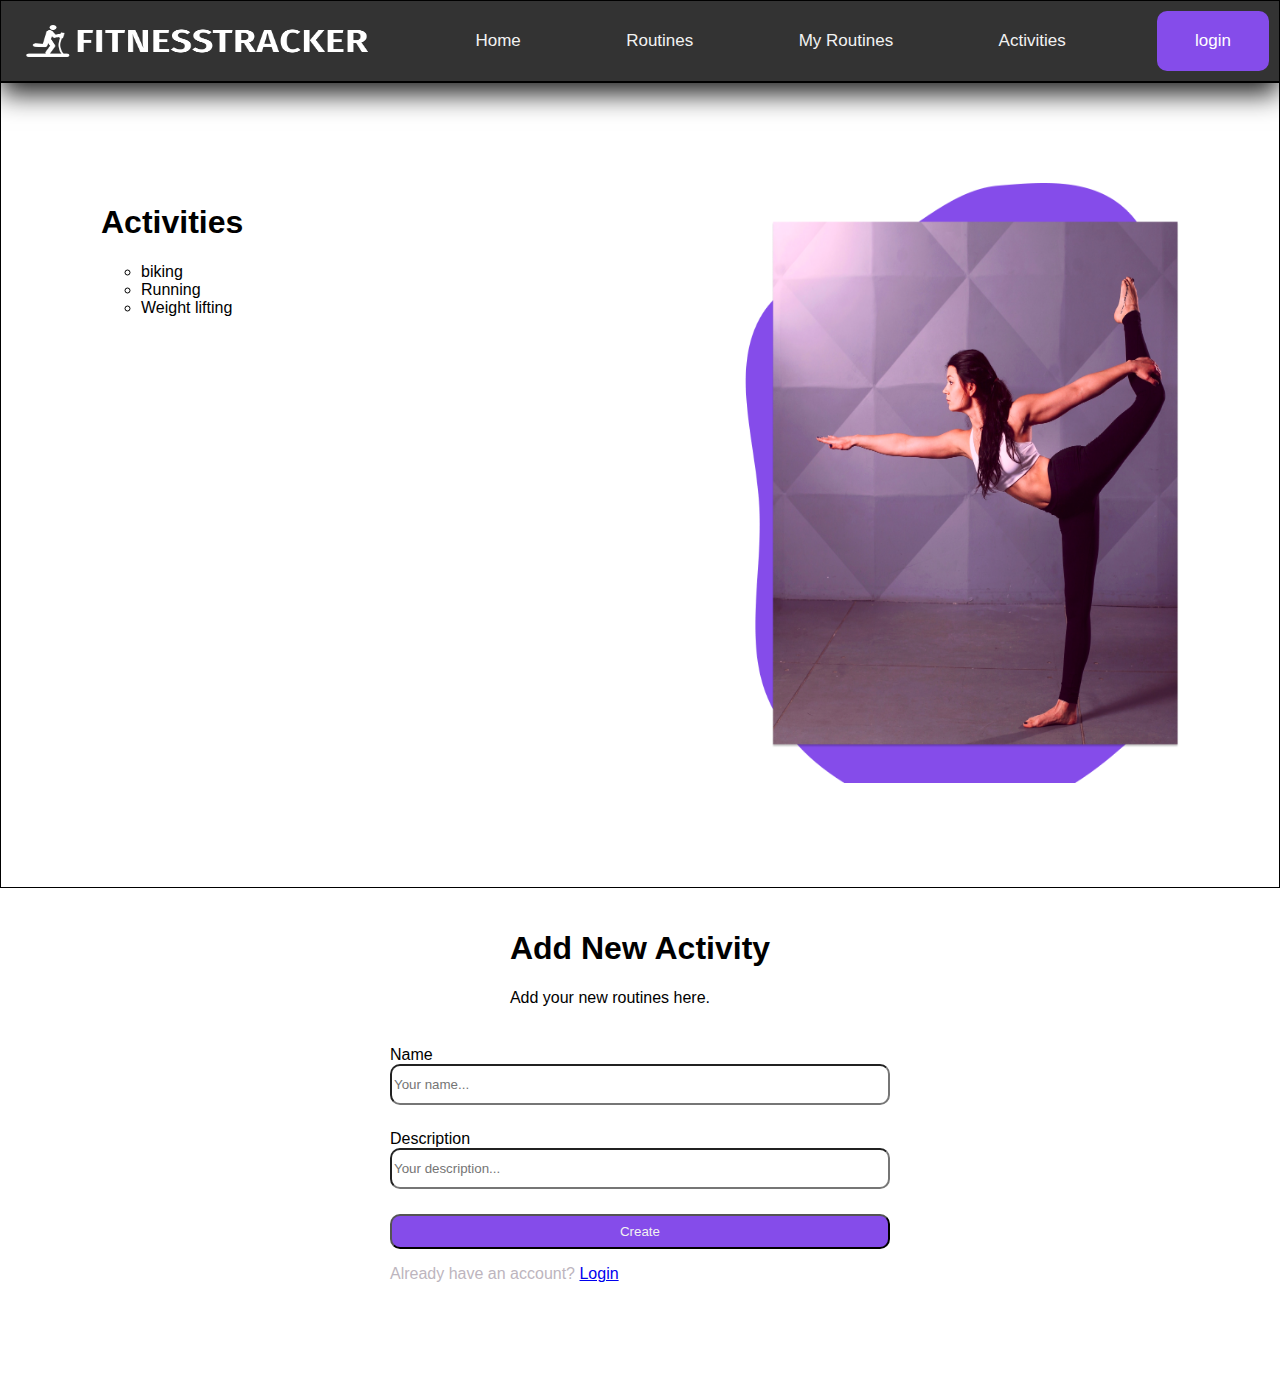
==== activities.html @ 7c7ed4f4 "first commit" ====
<!DOCTYPE html>
<html>
<head>
<meta name="viewport" content="width=device-width, initial-scale=1">
<link rel="stylesheet" href="styles.css">
</head>
<body>

<div class="topnav">
  <a class="logo" href="#"><img  class="logo" src="files/ft-logo.png" alt="Site logo" /></a>
  <a href="index.html">Home</a>
  <a href="routines.html">Routines</a>
  <a href="myRoutines.html">My Routines</a>
  <a href="activities.html">Activities</a>
  <a  class="active" href="#login">login</a>
</div>

<div class="container2">
    <div>
  <h1>Activities</h1>
  
  <ul class="a">
      <li>biking</li>
      <li>Running</li>
      <li>Weight lifting</li>
    </ul>
    </div>
  
    <div>
      <img class="imagediv" src="files/Frame-4.png" alt="guy with muscles" />
    </div>

    </div>

    <div class="container1">

        <div>
        <h1 class="login">Add New Activity</h1>
        <p>Add your new routines here.</p>
        </div>
      
      
      
        <div>
          <form class="formContainer" action="/">
              <div class="formdiv">
            <label for="Uname">Name</label>
            <input type="text" id="name" name="name" placeholder="Your name...">
              </div>
              <div class="formdiv">
            <label for="descripton">Description</label>
            <input type="text" id="description" name="description" placeholder="Your description...">
               </div>
            <input class="btn" type="submit" value="Create">
            <p class="smalltext">Already have an account? <a href="index.html">Login</a></p>
          </form>
        </div>
      
      
        <div>
          
      
      
      
      
        </div>
      </div>
  
</html>
---- styles.css ----
body {
    margin: 0;
    font-family: Arial, Helvetica, sans-serif;
  }
  
  .topnav {
display: flex;
    justify-content: space-between;
    overflow: hidden;
    background-color: #333;
    border: 1px solid;
    padding: 10px;
    box-shadow: 0px 13px 25px -1px rgba(0,0,0,0.87);

  }

  .hero{
    display:flex;
    width: 100%;
    height: 100%;
  }

  .logo {

    width: 345px;
    height: 32px;
    display:flex;
  }

  
  .topnav a {
    float: left;
    color: #f2f2f2;
    text-align: center;
    padding: 14px 14px;
    text-decoration: none;
    font-size: 17px;
    display: flex;
    justify-content: center;
    align-items: center;
    
  }

   .logo a:hover{
    background-color: #854CEA;
    border-radius: 10px;
  }

  .topnav a:hover {
    background-color: #ddd;
    color: black;
    border-radius: 10px;
  }
  
  .topnav a.active {
    background-color: #854CEA;
    color: white;
    border-radius: 10px;
    padding-left: 38px;
    padding-right: 38px;
    

  }

  .container1 {
    display:flex;
    justify-content: center;
    align-items: center;
    flex-direction: column;
    padding: 21px;
  }

  .container2 {
    padding: 100px;
    border: 1px solid black;
    display: flex;
    justify-content: space-between;

  }

  .login {
    text-align: center;
  }
  .btns {
    margin-top: 11px;
  }
  .redbtn {
    width: 75px;
    height: 55px;
    color: #ddd;
    background-color: red;
    padding: 15px;
    border-radius: 3px;
  }

  .bluebtn{
    width: 75px;
    height: 55px;
    color: #ddd;
    background-color: blue;
    padding: 15px;
    border-radius: 3px;
  }

  .formContainer {
    display: flex;
    flex-direction: column;
    padding: 23px;
    width: 500px;
    height: 300px;
   
  }

  .formdiv {
    display: flex;
    flex-direction: column;
    margin-bottom: 25px;
  }

  input {
    height: 35px;
    border-radius: 10px;
  }

  .btn {
    background-color: #854CEA;
    color:  #f2f2f2;
    cursor: pointer;
  

  }

  .smalltext {
    color:#BDB5BE; 
  }

  ul.a {
    list-style-type: circle;
  }
 
  .imagediv {
    width: 500px;
    height: 600px;
  }
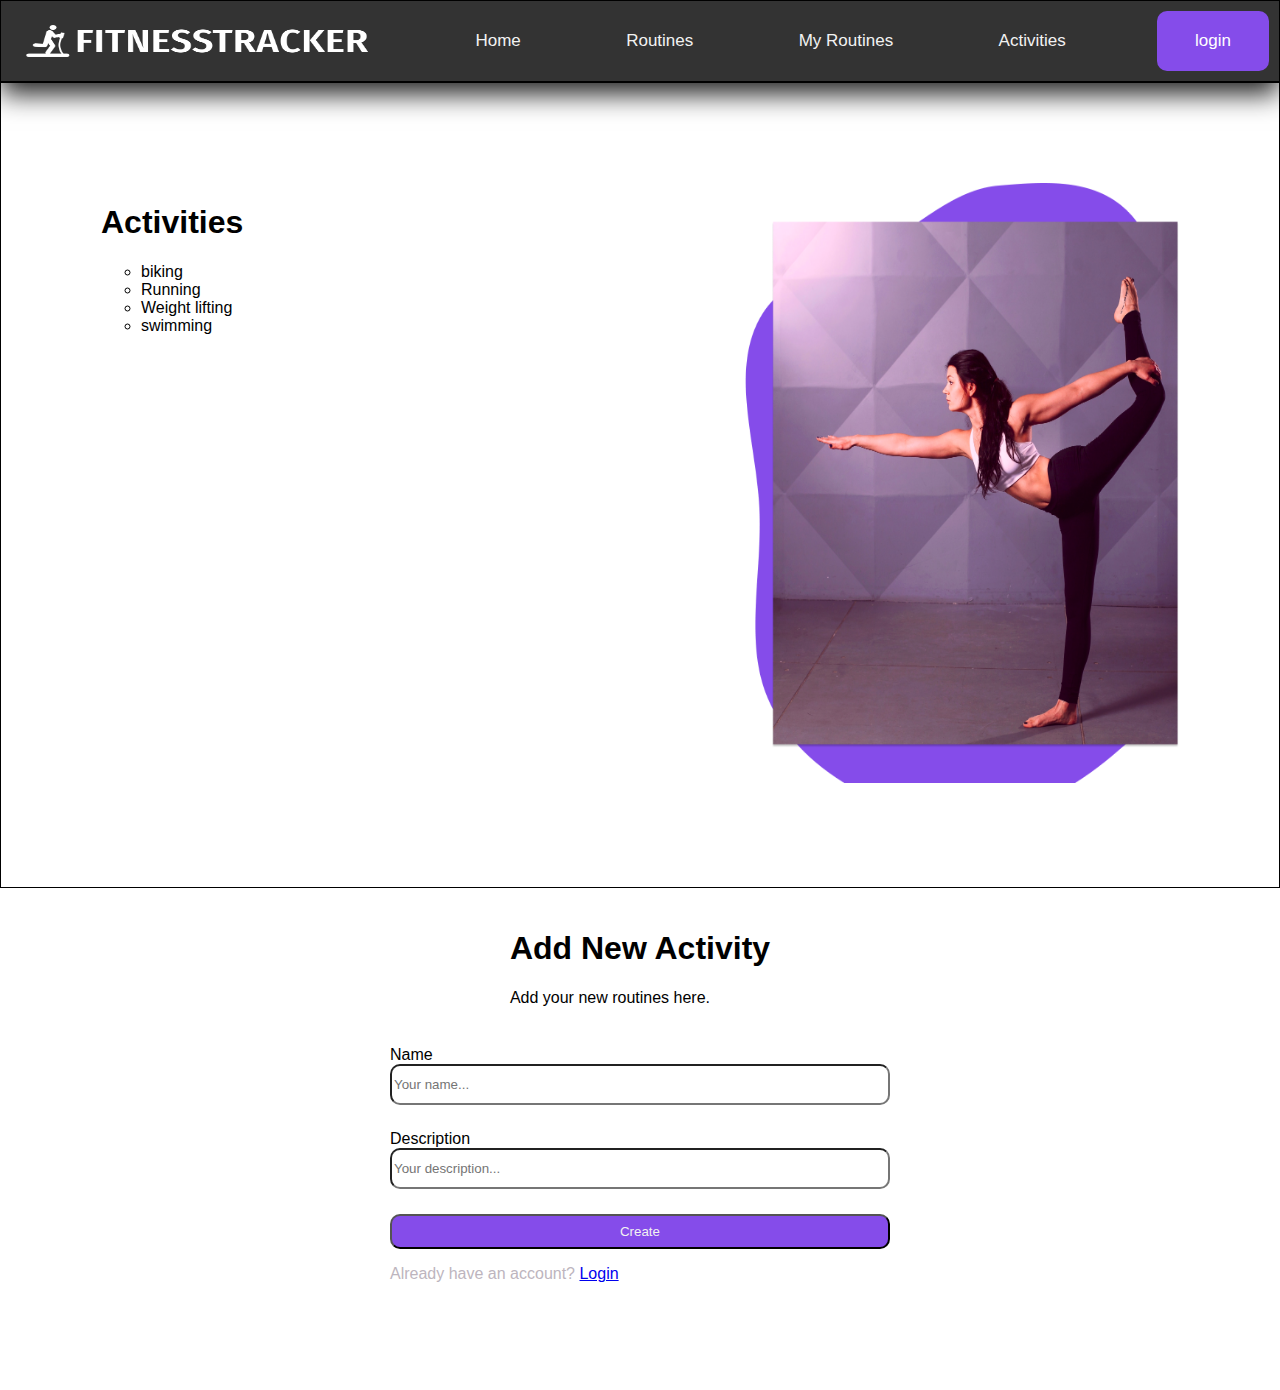
==== commit 5492f030: "second change" ====
--- a/activities.html
+++ b/activities.html
@@ -23,6 +23,7 @@
       <li>biking</li>
       <li>Running</li>
       <li>Weight lifting</li>
+      <li>swimming</li>
     </ul>
     </div>
   
@@ -30,7 +31,7 @@
       <img class="imagediv" src="files/Frame-4.png" alt="guy with muscles" />
     </div>
 
-    </div>
+</div>
 
     <div class="container1">
 
